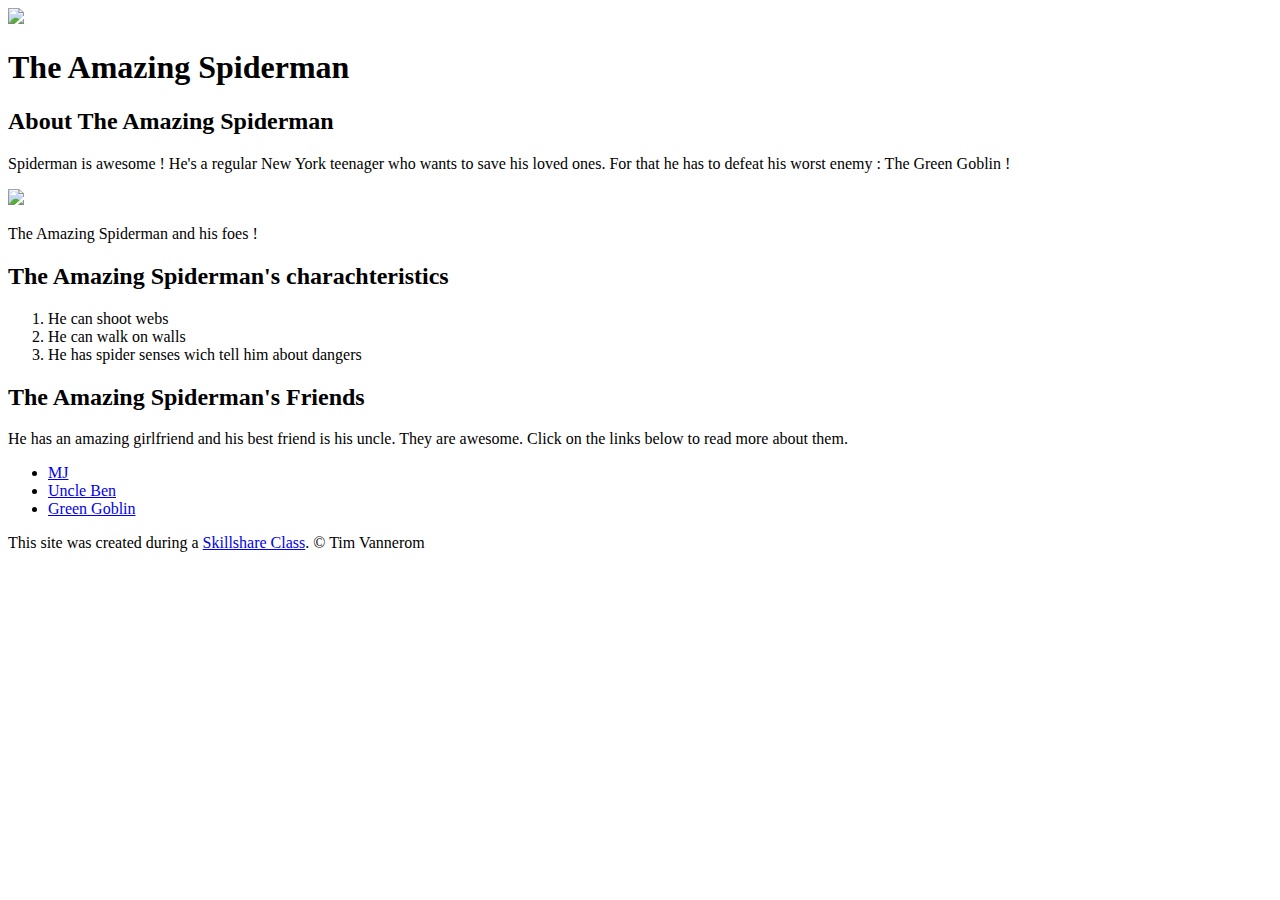
==== index.html @ 928bb3ef "Added our Charachter's index.html + images" ====
<!DOCTYPE html>
<html>
<head>
	<title>The Amazing Spiderman</title>
	<!-- Tab Icon or Fav Icon -->
	<link rel="icon" href="img/TheAmazingSpiderman-Avatar.jpg">
</head>
<body>
		<!-- header element -->
		<header>
			<img src="img/TheAmazingSpiderman-Avatar.jpg">
			<h1>The Amazing Spiderman</h1>
		</header>

		<!-- main element -->
		<main>
			<h2>About The Amazing Spiderman</h2>
			<p>Spiderman is awesome ! He's a regular New York teenager who wants to save his loved ones. For that he has to defeat his worst enemy : The Green Goblin !</p>
			<img src="img/SpidermanBig.jpeg">
			<p>The Amazing Spiderman and his foes !</p>
			<!-- Charachteristics -->
			<h2>The Amazing Spiderman's charachteristics</h2>
			<ol>
				<li>He can shoot webs</li>
				<li>He can walk on walls</li>
				<li>He has spider senses wich tell him about dangers</li>
			</ol>
			<!-- Friends -->
			<h2>The Amazing Spiderman's Friends</h2>
			<p>He has an amazing girlfriend and his best friend is his uncle. They are awesome. Click on the links below to read more about them.</p>
			<ul>
				<li><a target="_blank" href="https://amazingspiderman.fandom.com/wiki/Mary_Jane_Watson">MJ</a></li>
				<li><a target="_blank" href="https://amazingspiderman.fandom.com/wiki/Ben_Parker">Uncle Ben</a></li>
				<li><a target="_blank" href="https://amazingspiderman.fandom.com/wiki/Green_Goblin">Green Goblin</a></li>
			</ul>
			<!-- Footer element -->
			<footer>
				<p>This site was created during a <a target="_blank" href="https://skillshare.com">Skillshare Class</a>. &copy; Tim Vannerom</p>
			</footer>
		</main>
</body>
</html>
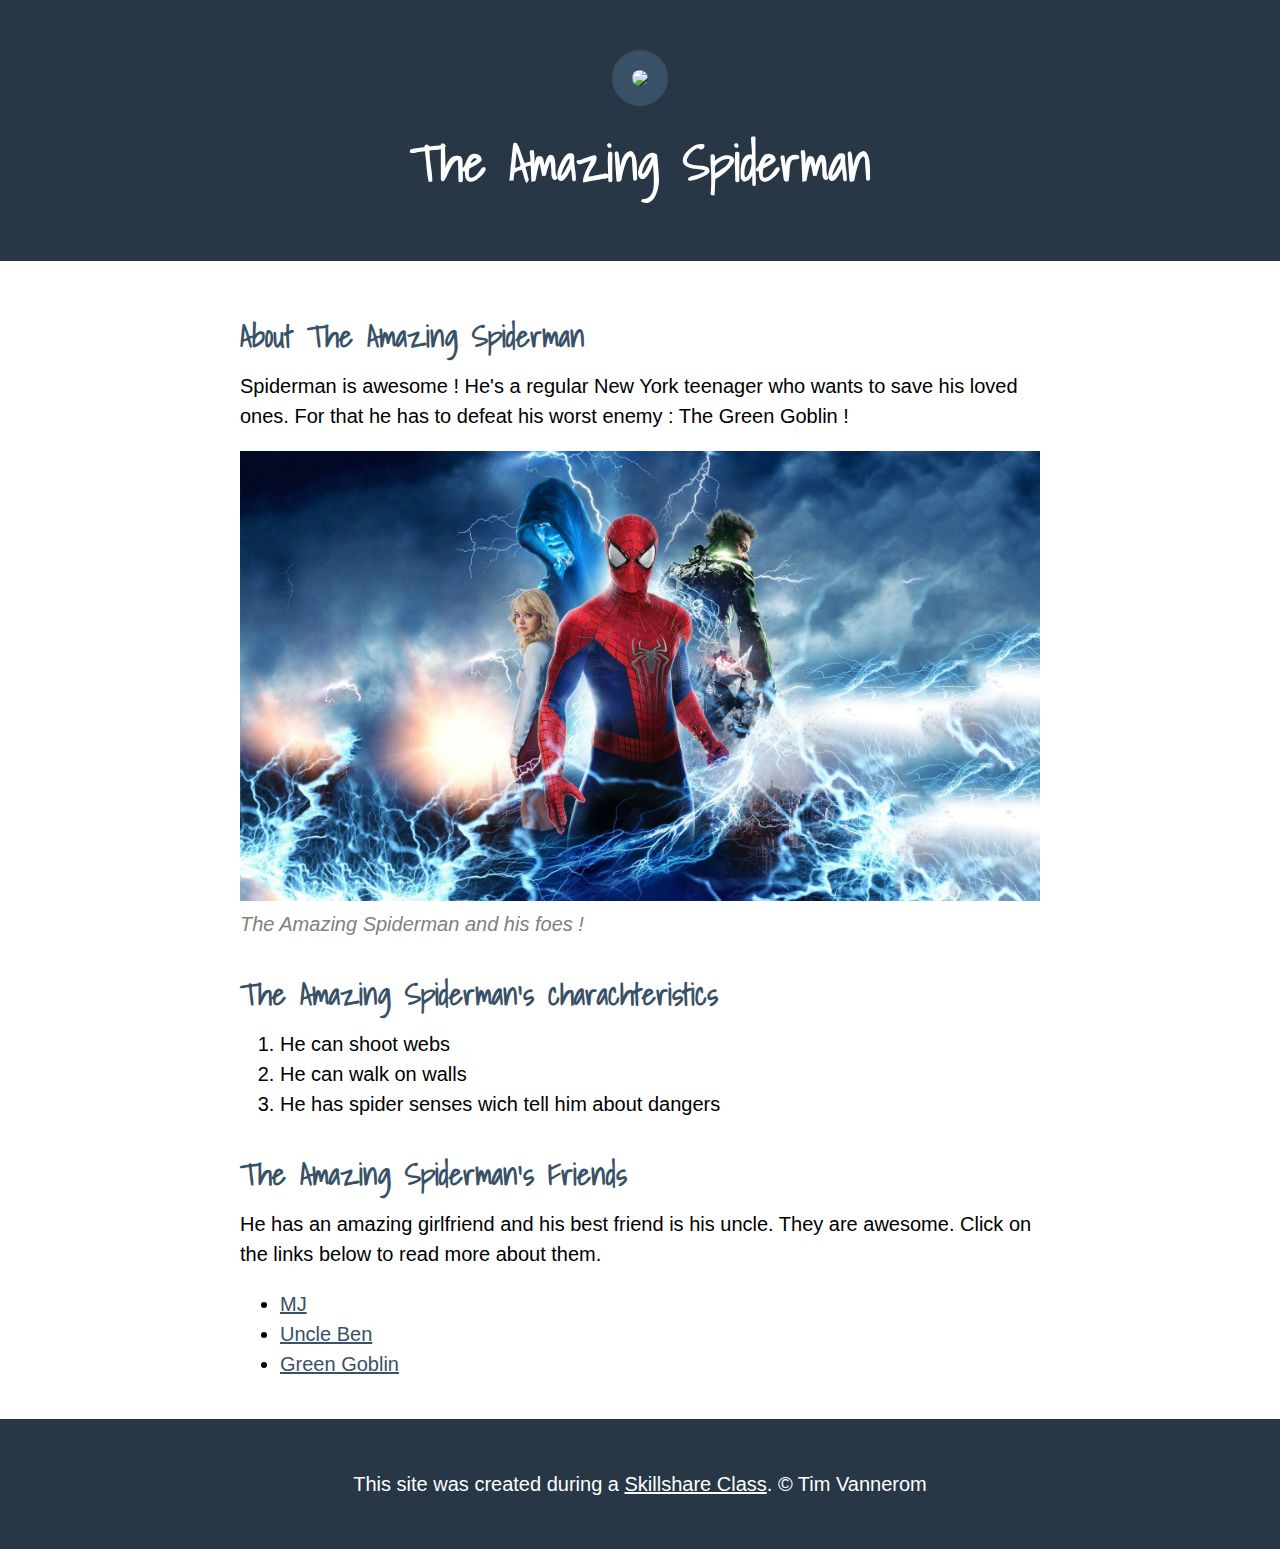
==== commit f65f9c79: "Bug Fix 3" ====
--- a/index.html
+++ b/index.html
@@ -4,11 +4,15 @@
 	<title>The Amazing Spiderman</title>
 	<!-- Tab Icon or Fav Icon -->
 	<link rel="icon" href="img/TheAmazingSpiderman-Avatar.jpg">
+	<link rel="preconnect" href="https://fonts.googleapis.com">
+	<link rel="preconnect" href="https://fonts.gstatic.com" crossorigin>
+	<link href="https://fonts.googleapis.com/css2?family=Shadows+Into+Light&display=swap" rel="stylesheet">
+	<link rel="stylesheet" type="text/css" href="CSS/Hero.css">
 </head>
 <body>
 		<!-- header element -->
 		<header>
-			<img src="img/TheAmazingSpiderman-Avatar.jpg">
+			<img src="Img/TheAmazingSpiderman-Avatar.jpeg">
 			<h1>The Amazing Spiderman</h1>
 		</header>
 
@@ -16,8 +20,8 @@
 		<main>
 			<h2>About The Amazing Spiderman</h2>
 			<p>Spiderman is awesome ! He's a regular New York teenager who wants to save his loved ones. For that he has to defeat his worst enemy : The Green Goblin !</p>
-			<img src="img/SpidermanBig.jpeg">
-			<p>The Amazing Spiderman and his foes !</p>
+			<img src="Img/SpidermanBig.jpeg">
+			<p class="caption">The Amazing Spiderman and his foes !</p>
 			<!-- Charachteristics -->
 			<h2>The Amazing Spiderman's charachteristics</h2>
 			<ol>
@@ -33,10 +37,10 @@
 				<li><a target="_blank" href="https://amazingspiderman.fandom.com/wiki/Ben_Parker">Uncle Ben</a></li>
 				<li><a target="_blank" href="https://amazingspiderman.fandom.com/wiki/Green_Goblin">Green Goblin</a></li>
 			</ul>
-			<!-- Footer element -->
+		</main>
+		<!-- Footer element -->
 			<footer>
 				<p>This site was created during a <a target="_blank" href="https://skillshare.com">Skillshare Class</a>. &copy; Tim Vannerom</p>
 			</footer>
-		</main>
 </body>
 </html>--- a/CSS/Hero.css
+++ b/CSS/Hero.css
@@ -0,0 +1,82 @@
+body{
+	margin: 0;
+	font-family: 'Helvetica', 'Arial', sans-serif;
+	font-size: 20px;
+	line-height: 30px;
+}
+
+header{
+	background-color: #273746;
+	text-align: center;
+	padding-top: 50px;
+	padding-bottom: 50px;
+
+}
+
+h1, h2{
+	font-family: 'Shadows Into Light', cursive;
+}
+
+/*  header styles */
+/*write you comment here*/
+
+header h1{
+	color: white;
+	font-size: 50px;
+}
+
+header img{
+	border-radius: 170px;
+    width: 300px;
+    border: 20px solid #395167;
+}
+
+main{
+	max-width: 800px;
+	margin: 0 auto;
+	padding: 20px;
+}
+
+main img{
+	max-width: 100%;
+}
+
+h2{
+	font-size: 30px;
+	color: #395167;
+	margin: 40px 0 10px;
+}
+
+a{
+	color: #395167;
+}
+a:hover{
+	color: white;
+	background-color: #673951;
+}
+
+footer{
+	background-color: #273746;
+	text-align: center;
+	color: white;
+	padding: 50px;
+}
+
+footer p{
+	margin: 0;
+}
+
+footer a{
+	color: white;
+}
+
+footer a:hover{
+	opacity: .5;
+	background-color: transparent;
+}
+
+p.caption{
+	color: grey;
+	font-style: italic;
+	margin-top: 0;
+}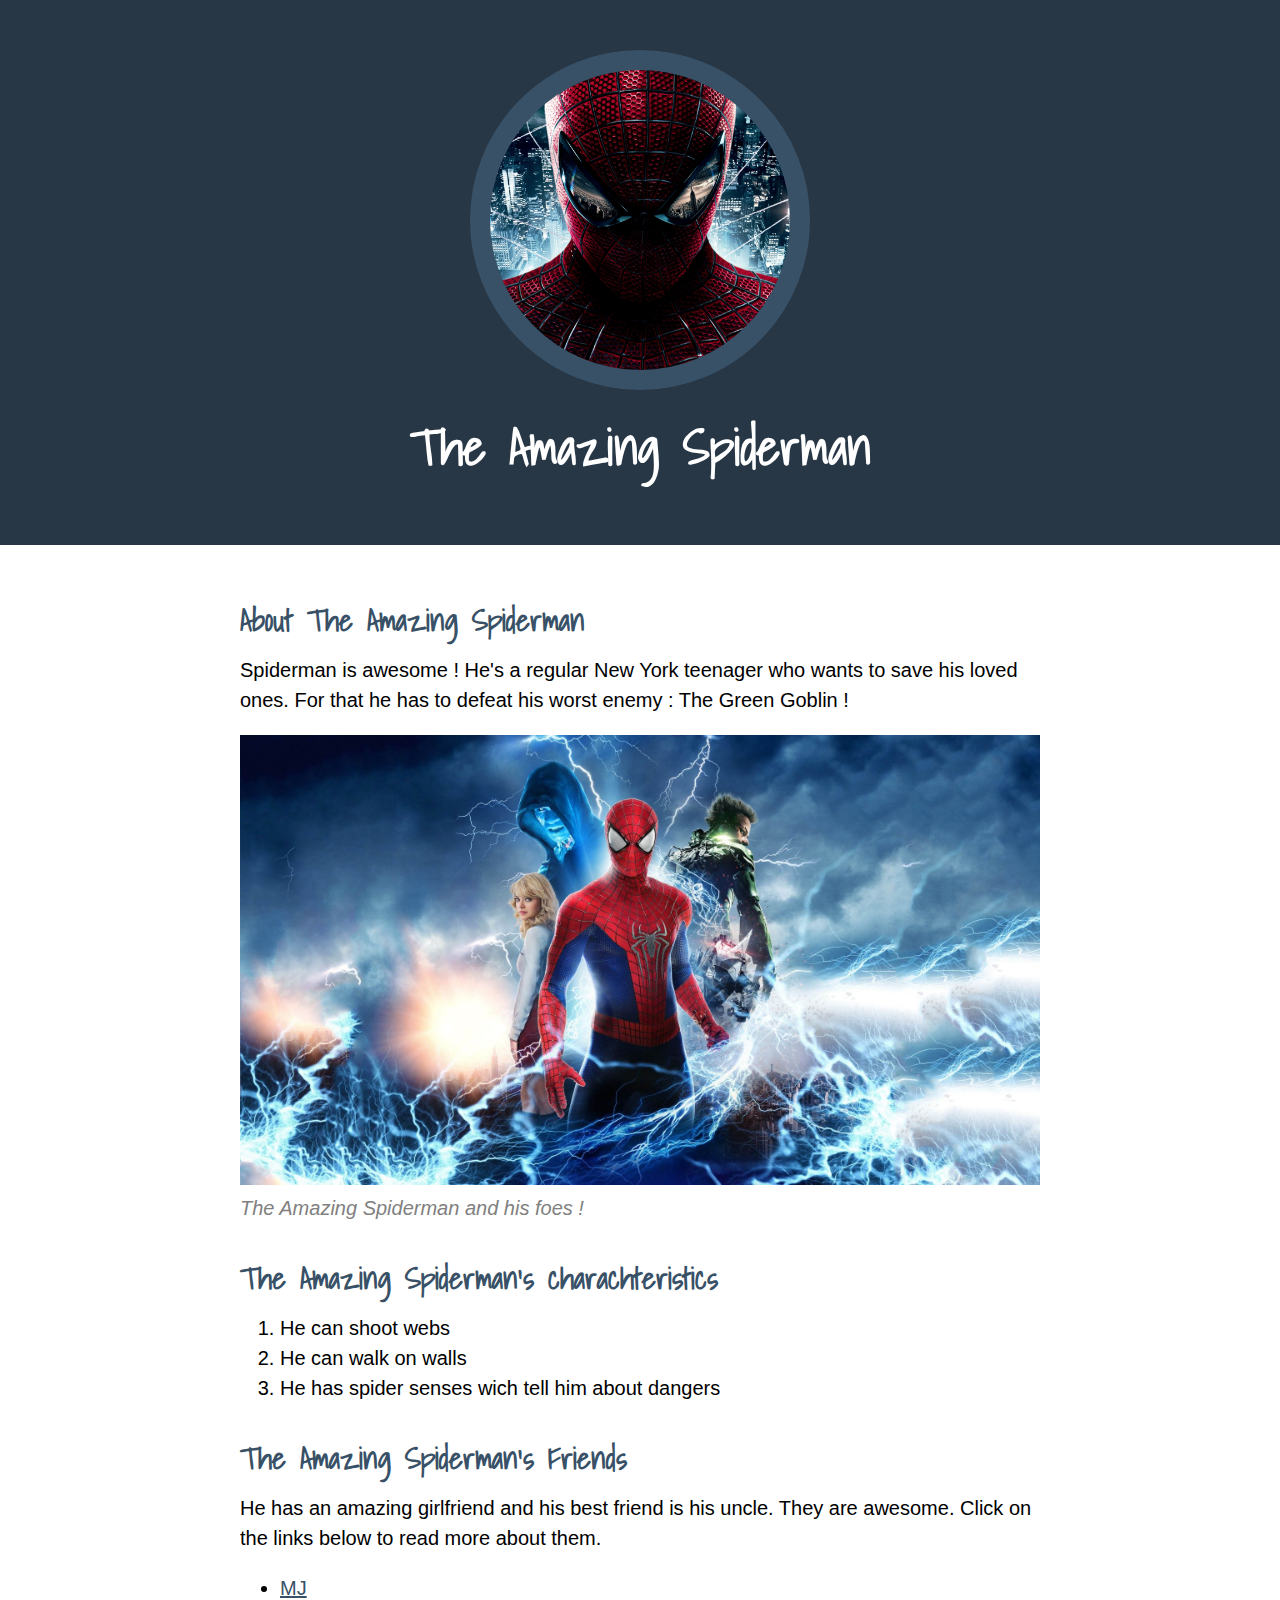
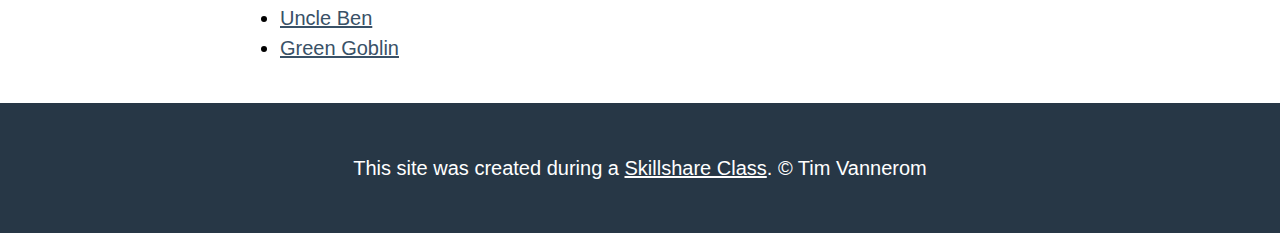
==== commit 2a1da895: "Bug Fix 4" ====
--- a/index.html
+++ b/index.html
@@ -12,7 +12,7 @@
 <body>
 		<!-- header element -->
 		<header>
-			<img src="Img/TheAmazingSpiderman-Avatar.jpeg">
+			<img src="Img/TheAmazingSpiderman-Avatar.jpg">
 			<h1>The Amazing Spiderman</h1>
 		</header>
 
